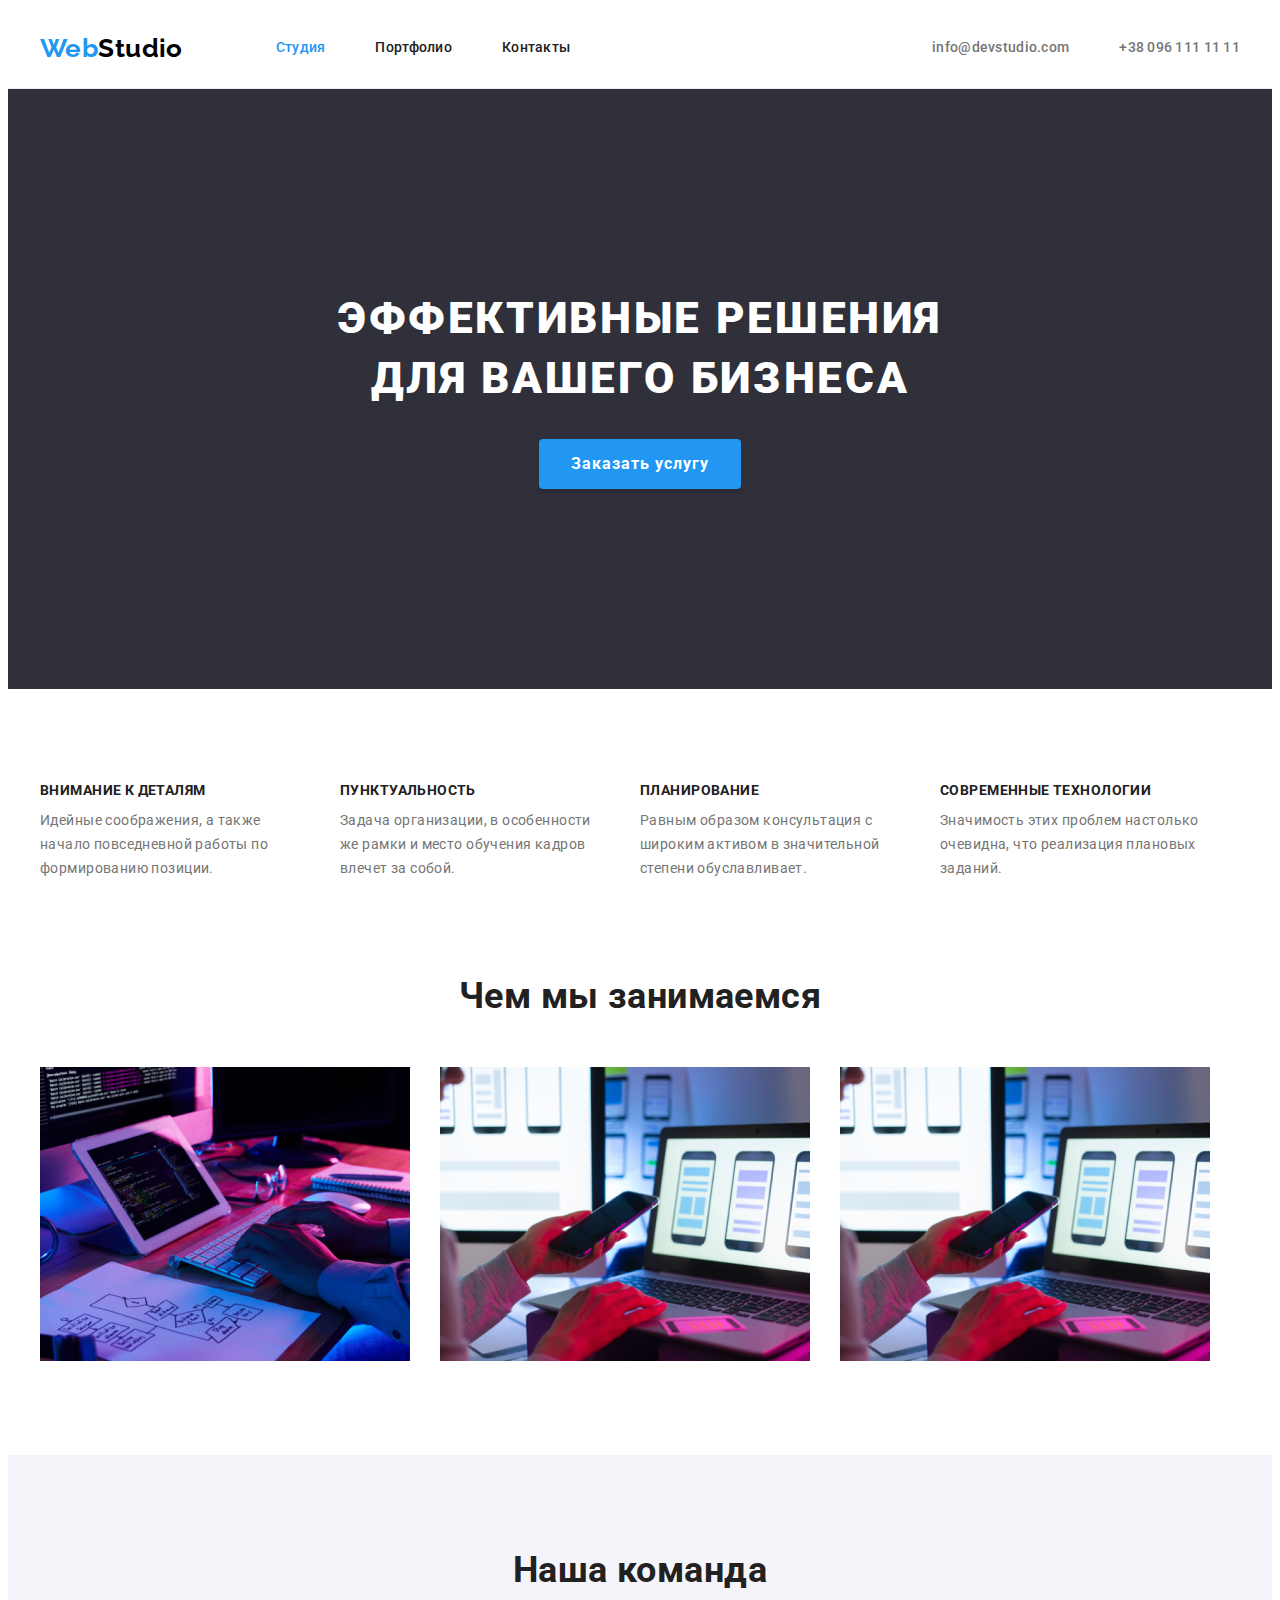
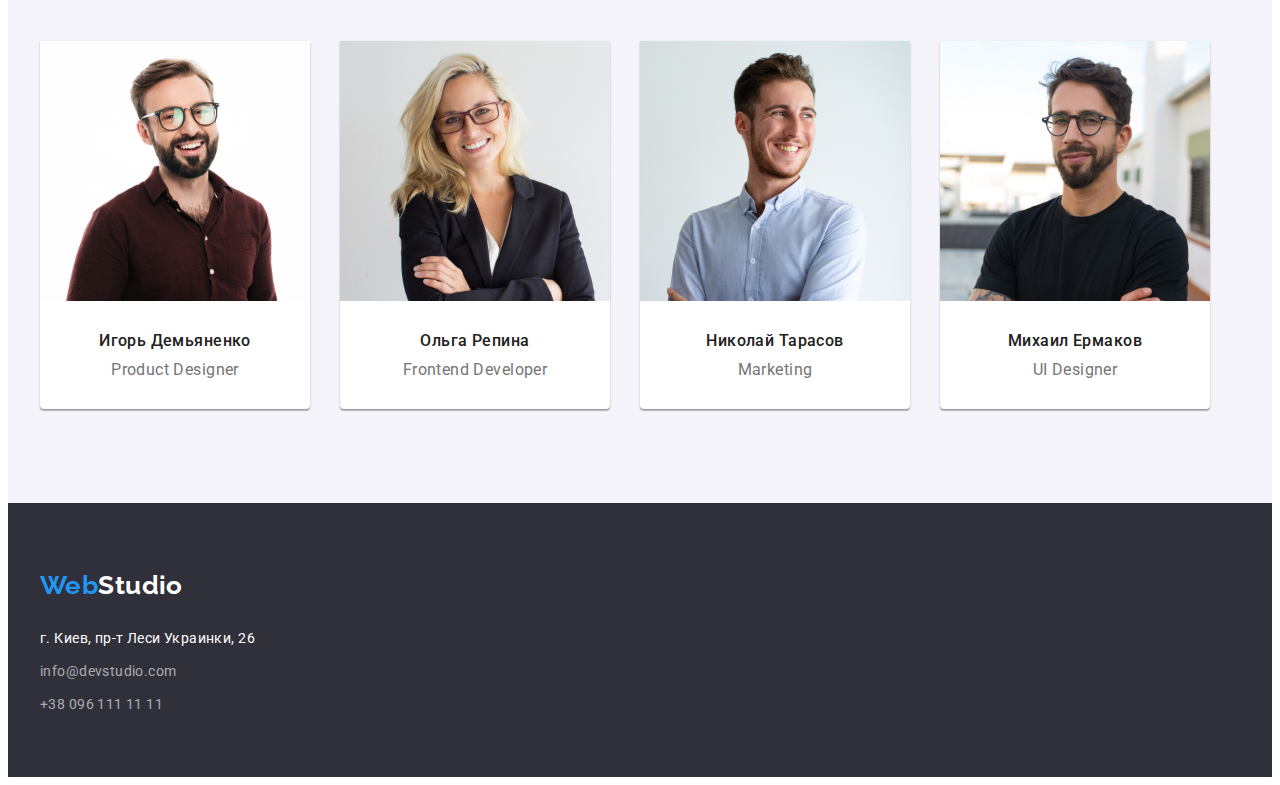
==== index.html @ 7ce954c1 "Initial commit" ====
<!DOCTYPE html>
<html lang="ru">
  <head>
    <meta charset="UTF-8" />
    <meta http-equiv="X-UA-Compatible" content="IE=edge" />
    <meta name="viewport" content="width=device-width, initial-scale=1.0" />
    <title>HW-03</title>
    <!-- Fonts -->

    <link rel="preconnect" href="https://fonts.googleapis.com" />
    <link rel="preconnect" href="https://fonts.gstatic.com" crossorigin />
    <link
      href="https://fonts.googleapis.com/css2?family=Raleway:wght@700&family=Roboto:wght@400;500;700;900&display=swap"
      rel="stylesheet"
    />

    <!-- NORMOLIZE -->
    <link
      rel="stylesheet"
      href="https://cdnjs.cloudflare.com/ajax/libs/modern-normalize/1.1.0/modern-normalize.min.css"
      integrity="sha512-wpPYUAdjBVSE4KJnH1VR1HeZfpl1ub8YT/NKx4PuQ5NmX2tKuGu6U/JRp5y+Y8XG2tV+wKQpNHVUX03MfMFn9Q=="
      crossorigin="anonymous"
      referrerpolicy="no-referrer"
    />

    <!-- Custom styles -->
    <link rel="stylesheet" href="./css/styles.css" />
  </head>
  <body>
    <!-- Заголовок -->
    <header class="header-style">
      <div class="container header-container">
        <a class="logo" href="./index.html" lang="en">Web<span class="header-logo">Studio</span></a>
        <nav class="navigation">
          <ul class="list navigation-list">
            <li class="list-item navigation-item">
              <a class="header-link-current" href="./index.html">Студия</a>
            </li>
            <li class="list-item navigation-item">
              <a class="header-link" href="./portfolio.html">Портфолио</a>
            </li>
            <li class="list-item navigation-item"><a class="header-link" href="">Контакты</a></li>
          </ul>
        </nav>
        <ul class="list head-contact-list">
          <li class="head-contact-item">
            <a class="header-mail" href="mailto:info@devstudio.com">info@devstudio.com</a>
          </li>
          <li class="head-contact-item">
            <a class="header-tel" href="tel:+380961111111">+38 096 111 11 11</a>
          </li>
        </ul>
      </div>
    </header>

    <main>
      <!--  Hero  -->
      <section class="hero">
        <div class="container">
          <h1 class="hero-description">Эффективные решения для вашего бизнеса</h1>
          <button class="hero-btn" type="button">Заказать услугу</button>
        </div>
      </section>

      <!-- Benefits -->

      <section class="benefits-section">
        <div class="container">
          <h2 class="visually-hidden">Наши преимущества</h2>
          <ul class="list benefits-list">
            <li class="benefits-item">
              <h3 class="benefits-type">Внимание к деталям</h3>
              <p class="benefits-description">
                Идейные соображения, а также начало повседневной работы по формированию позиции.
              </p>
            </li>
            <li class="benefits-item">
              <h3 class="benefits-type">Пунктуальность</h3>
              <p class="benefits-description">
                Задача организации, в особенности же рамки и место обучения кадров влечет за собой.
              </p>
            </li>
            <li class="benefits-item">
              <h3 class="benefits-type">Планирование</h3>
              <p class="benefits-description">
                Равным образом консультация с широким активом в значительной степени обуславливает.
              </p>
            </li>
            <li class="benefits-item">
              <h3 class="benefits-type">Современные технологии</h3>
              <p class="benefits-description">
                Значимость этих проблем настолько очевидна, что реализация плановых заданий.
              </p>
            </li>
          </ul>
        </div>
      </section>

      <!-- What are we doing -->

      <section class="about-section">
        <div class="container about-container">
          <h2 class="about">Чем мы занимаемся</h2>
          <ul class="list about-list">
            <li class="about-item">
              <img
                class="about-photo"
                src="./images/Services/service-img-1.jpg"
                alt="Service1"
                width="370"
                height="294"
              />
            </li>
            <li class="about-item">
              <img
                class="about-photo"
                src="./images/Services/service-img-2.jpg"
                alt="Service2"
                width="370"
                height="294"
              />
            </li>
            <li class="about-item">
              <img
                class="about-photo"
                src="./images/Services/service-img-2.jpg"
                alt="Service3"
                width="370"
                height="294"
              />
            </li>
          </ul>
        </div>
      </section>

      <!-- Our team -->
      <section class="team-section">
        <div class="container team-container">
          <h2 class="team">Наша команда</h2>
          <ul class="list team-list">
            <li class="member-card">
              <img
                class="member-photo"
                src="./images/team/member-img-1.jpg"
                alt="Photo Ihor"
                width="270"
                height="260"
              />
              <div class="team-name-position">
                <h3 class="team-member">Игорь Демьяненко</h3>
                <p class="member-position" lang="en">Product Designer</p>
              </div>
            </li>
            <li class="member-card">
              <img
                class="member-photo"
                src="./images/team/member-img-2.jpg"
                alt="Photo Olga"
                width="270"
                height="260"
              />
              <div class="team-name-position">
                <h3 class="team-member">Ольга Репина</h3>
                <p class="member-position" lang="en">Frontend Developer</p>
              </div>
            </li>
            <li class="member-card">
              <img
                class="member-photo"
                src="./images/team/member-img-3.jpg"
                alt="Photo Nikolay"
                width="270"
                height="260"
              />
              <div class="team-name-position">
                <h3 class="team-member">Николай Тарасов</h3>
                <p class="member-position" lang="en">Marketing</p>
              </div>
            </li>
            <li class="member-card">
              <img
                class="member-photo"
                src="./images/team/member-img-4.jpg"
                alt="Photo Mikhail"
                width="270"
              />
              <div class="team-name-position">
                <h3 class="team-member">Михаил Ермаков</h3>
                <p class="member-position" lang="en">UI Designer</p>
              </div>
            </li>
          </ul>
        </div>
      </section>
    </main>

    <!-- Footer -->
    <footer class="footer">
      <div class="container footer-container">
        <a class="logo logo-footer" href="./index.html" lang="en"
          >Web<span class="footer-logo">Studio</span></a
        >
        <!-- Контактная информация -->
        <address>
          <ul class="list address-list">
            <li class="address-item">
              <a
                class="geoposition"
                href="http://goo.gl/maps/pMn1y5M8isp2wxhz7"
                target="_blank"
                rel="noopener noreferrer"
                >г. Киев, пр-т Леси Украинки, 26</a
              >
            </li>
            <li class="address-item">
              <a class="footer-mail" href="mailto:info@devstudio.com">info@devstudio.com</a>
            </li>
            <li class="address-item">
              <a class="footer-tel" href="tel:+380961111111">+38 096 111 11 11</a>
            </li>
          </ul>
        </address>
      </div>
    </footer>
  </body>
</html>
---- css/styles.css ----
:root {
  --accent-color: #2196f3;
  --white-txt-color: #ffffff;
  --text-benef-tel-filter-col: #757575;
  --text-headlink-team-beneftype-col: #212121;
  --footer-hero-bcg-color: #2f303a;
  --ind-hero-btn-hover-bcg-col: #188ce8;
  --ind-team-section-bcg-col: #f5f4fa;
  --main-bcg-color: #ffffff;
  --portfolio-btn-bcg-col: #f5f4fa;
  --logo-header-col: #000000;
  --footer-mail-tel-txt-col: rgba(255, 255, 255, 0.6);
}

body {
  font-family: 'Roboto', sans-serif;
  font-size: 14px;
  letter-spacing: 0.03em;
  background-color: var(--main-bcg-color);
}

h1,
h2,
h3,
h4,
h5,
h6,
p {
  margin: 0;
}

img {
  display: block;
}

/* lists style */
.list {
  list-style: none;
  padding: 0;
  margin: 0;
}

.visually-hidden {
  position: absolute;
  white-space: nowrap;
  width: 1px;
  height: 1px;
  overflow: hidden;
  border: 0;
  padding: 0;
  clip: rect(0 0 0 0);
  clip-path: inset(50%);
  margin: -1px;
}

.container {
  /* outline: 1px solid red; */

  width: 1200px;
  padding-left: 15px;
  padding-right: 15px;

  margin-left: auto;
  margin-right: auto;
}

/* ------------------------------header style ------------------------------*/

.header-style {
  border-bottom: 1px solid #ececec;
}

.header-container {
  display: flex;
  align-items: center;
}

.logo {
  margin-right: 93px;

  font-family: 'Raleway', sans-serif;
  font-weight: 700;
  font-size: 26px;
  line-height: 1.71;
  color: var(--accent-color);
  text-decoration: none;
}

.header-logo {
  color: var(--logo-header-col);
  text-decoration: none;
}

.navigation-list {
  display: flex;
  align-items: center;
}

.navigation-item {
  margin-right: 50px;
}

.navigation-item:last-child {
  margin-right: 0;
}

.header-link,
.header-link-current {
  display: block;
  padding-top: 32px;
  padding-bottom: 32px;
}

.header-link-current {
  font-weight: 500;
  line-height: 1.14;
  letter-spacing: 0.02em;
  color: var(--accent-color);
  text-decoration: none;
}

.header-link {
  font-weight: 500;
  line-height: 1.14;
  letter-spacing: 0.02em;
  color: var(--text-headlink-team-beneftype-col);
  text-decoration: none;
}
.header-link:hover,
.header-link:focus {
  color: var(--accent-color);
}

.head-contact-list {
  display: flex;
  align-items: center;
  margin-left: auto;
}

.head-contact-item {
  margin-right: 50px;
}

.head-contact-item:last-child {
  margin-right: 0;
}

.header-mail {
  font-family: 'Roboto';
  font-style: normal;
  font-weight: 500;
  font-size: 14px;
  line-height: 1.14;
  letter-spacing: 0.02em;
  color: var(--text-benef-tel-filter-col);
  text-decoration: none;
  list-style: none;
}

.header-mail,
.header-tel {
  display: block;
  padding-top: 32px;
  padding-bottom: 32px;
}

.header-mail:hover,
.header-mail:focus {
  color: var(--accent-color);
}

.header-tel {
  font-weight: 500;
  line-height: 1.14;
  letter-spacing: 0.02em;
  color: var(--text-benef-tel-filter-col);
  text-decoration: none;
}
.header-tel:hover,
.header-tel:focus {
  color: var(--accent-color);
}

/* ------------------------------footer style------------------------------ */
.footer {
  background-color: var(--footer-hero-bcg-color);
  padding-top: 60px;
  padding-bottom: 60px;
}

.footer-container {
  align-items: center;
}

.logo-footer {
  display: block;
  margin-bottom: 20px;
}

.footer-logo {
  color: var(--white-txt-color);
}

.address-item {
  display: block;
  margin-bottom: 9px;
}

.address-item:last-child {
  margin-bottom: 0;
}

.geoposition {
  font-style: normal;
  line-height: 1.71;
  color: var(--white-txt-color);
  text-decoration: none;
}
.geoposition:hover,
.geoposition:focus {
  color: var(--accent-color);
}

.footer-mail,
.footer-tel {
  font-style: normal;
  line-height: 1.71;
  color: var(--footer-mail-tel-txt-col);
  text-decoration: none;
}
.footer-tel:hover,
.footer-tel:focus,
.footer-mail:hover,
.footer-mail:focus {
  color: var(--accent-color);
}

/* ------------------------------index style------------------------------ */
/* -----------------hero----------------- */
.hero {
  background-color: var(--footer-hero-bcg-color);
  padding-top: 200px;
  padding-bottom: 200px;
}

.hero-description {
  display: block;
  width: 696px;
  height: 120px;
  margin-bottom: 30px;
  margin-right: auto;
  margin-left: auto;

  font-weight: 900;
  font-size: 44px;
  line-height: 1.36;
  text-align: center;
  letter-spacing: 0.06em;
  text-transform: uppercase;
  color: var(--white-txt-color);
}

.hero-btn {
  margin-right: auto;
  margin-left: auto;

  padding-top: 10px;
  padding-right: 32px;
  padding-bottom: 10px;
  padding-left: 32px;

  font-family: 'Roboto', sans-serif;
  font-weight: 700;
  font-size: 16px;
  line-height: 1.88;
  display: flex;
  align-items: center;
  text-align: center;
  letter-spacing: 0.06em;
  color: var(--white-txt-color);
  background-color: var(--accent-color);
  cursor: pointer;
  box-shadow: 0px 4px 4px rgba(0, 0, 0, 0.15);
  border: none;
  border-radius: 4px;
}

.hero-btn:hover,
.hero-btn:focus {
  background-color: var(--ind-hero-btn-hover-bcg-col);
}

/* -----------------benefits----------------- */
.benefits-section {
  padding-top: 94px;
  padding-bottom: 94px;
}

.benefits-list {
  display: flex;
  align-items: center;
}
.benefits-item {
  display: block;
  width: 270px;
  margin-right: 30px;
}

.benefits-item:last-child {
  margin-right: 0;
}

.benefits-type {
  font-size: 14px;
  font-weight: 700;
  line-height: 1.14;
  margin-bottom: 10px;
  text-transform: uppercase;
  color: var(--text-headlink-team-beneftype-col);
}

.benefits-description {
  line-height: 1.71;
  color: var(--text-benef-tel-filter-col);
}

/* -----------------about and team----------------- */

.about-section {
  padding-bottom: 94px;
}

.about {
  display: block;
  align-items: center;
  margin-bottom: 50px;
}

.about-list {
  display: flex;
}

.about-item {
  display: block;
  margin-right: 30px;
}
.about-item:last-child {
  margin-right: 0;
}

.team-section {
  background-color: var(--ind-team-section-bcg-col);
  padding-top: 94px;
  padding-bottom: 94px;
}

.about,
.team {
  font-weight: 700;
  font-size: 36px;
  line-height: 1.17;
  text-align: center;
  color: var(--text-headlink-team-beneftype-col);
}

.team {
  display: block;
  align-items: center;
  margin-bottom: 50px;
}

.team-list {
  display: flex;
  align-items: center;
}

.member-card {
  margin-right: 30px;
  width: 270px;
  height: 368px;
  box-shadow: 0px 1px 3px rgba(0, 0, 0, 0.12), 0px 1px 1px rgba(0, 0, 0, 0.14),
    0px 2px 1px rgba(0, 0, 0, 0.2);
  border-radius: 0px 0px 4px 4px;
  background-color: var(--main-bcg-color);
}

.member-card:last-child {
  margin-right: 0;
}

.team-name-position {
  padding-top: 30px;
  padding-bottom: 30px;
}

.team-member {
  margin-bottom: 10px;

  font-weight: 500;
  font-size: 16px;
  line-height: 1.19;
  text-align: center;
  color: var(--text-headlink-team-beneftype-col);
}

.member-position {
  font-size: 16px;
  line-height: 1.19;
  text-align: center;
  color: var(--text-benef-tel-filter-col);
}

/* ------------------------------porfolio style------------------------------ */
.portfolio-section {
  padding-top: 94px;
  padding-bottom: 94px;
}

.portfolio-btn-list {
  display: flex;
  align-items: center;
  justify-content: center;

  margin-bottom: 50px;
}

.portfolio-btn-item {
  margin-right: 8px;
}

.portfolio-btn-item:last-child {
  margin-right: 0;
}

.btn {
  padding-top: 6px;
  padding-right: 22px;
  padding-bottom: 6px;
  padding-left: 22px;

  font-family: 'Roboto';
  font-style: normal;
  font-weight: 500;
  font-size: 16px;
  line-height: 1.62;
  color: var(--text-headlink-team-beneftype-col);
  background: var(--portfolio-btn-bcg-col);

  box-shadow: 0px 3px 1px rgba(0, 0, 0, 0.1), 0px 1px 2px rgba(0, 0, 0, 0.08),
    0px 2px 2px rgba(0, 0, 0, 0.12);
  border: none;
  border-radius: 4px;
  cursor: pointer;
}

.btn:hover,
.btn:focus {
  color: var(--white-txt-color);
  background-color: var(--accent-color);
}

.portfolio-list {
  display: flex;
  flex-wrap: wrap;
}

.portfolio-item {
  box-sizing: border-box;
  width: 370px;
  margin-right: 30px;
  margin-bottom: 30px;
}

.portfolio-item:nth-child(3n) {
  margin-right: 0;
}

.portfolio-item:nth-last-child(-n + 3) {
  margin-bottom: 0;
}

.descr-filtname-grp {
  padding-top: 20px;
  padding-right: 24px;
  padding-bottom: 20px;
  padding-left: 24px;
  border-right: 1px solid #eeeeee;
  border-bottom: 1px solid #eeeeee;
  border-left: 1px solid #eeeeee;
}

.description,
.filter-name {
  display: block;
}

.description {
  margin-bottom: 4px;

  font-weight: 700;
  font-size: 18px;
  line-height: 2;
  letter-spacing: 0.06em;
  color: var(--text-headlink-team-beneftype-col);
}

.filter-name {
  font-size: 16px;
  line-height: 1.88;
  color: var(--text-benef-tel-filter-col);
}
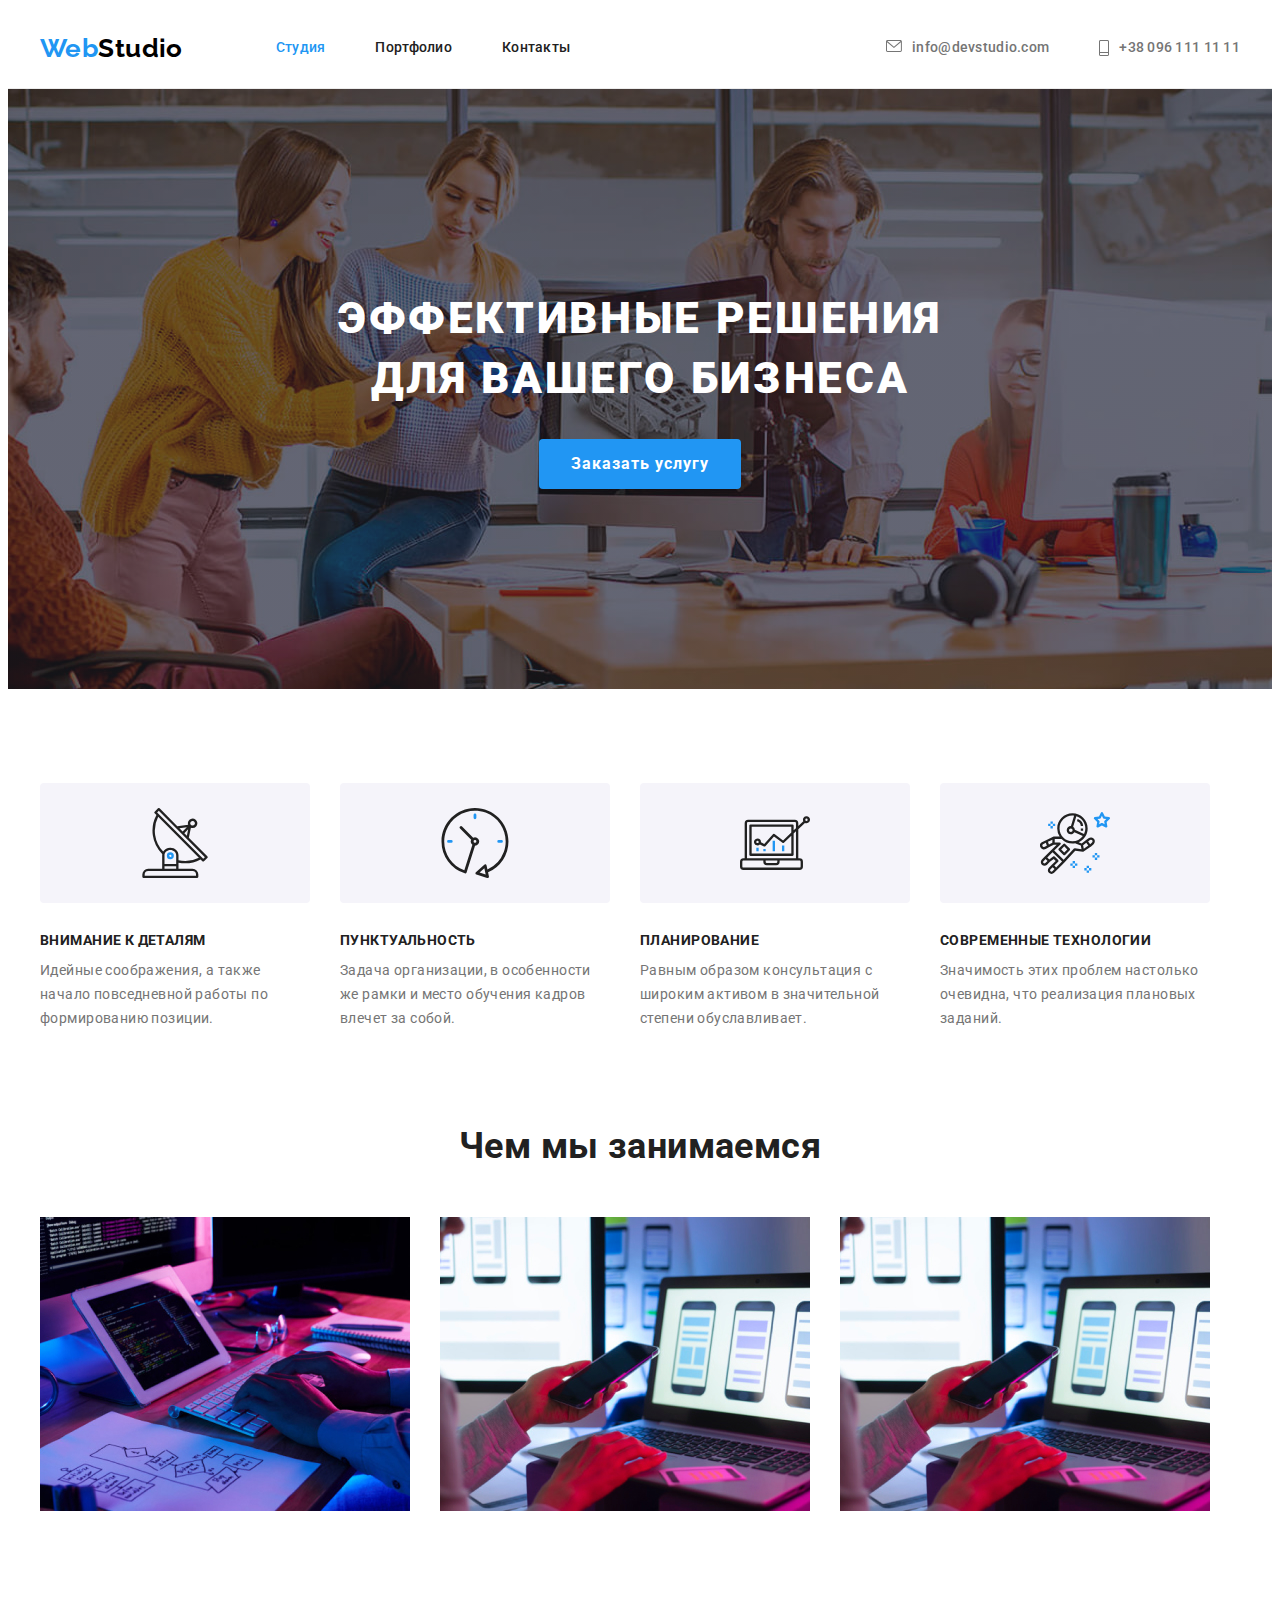
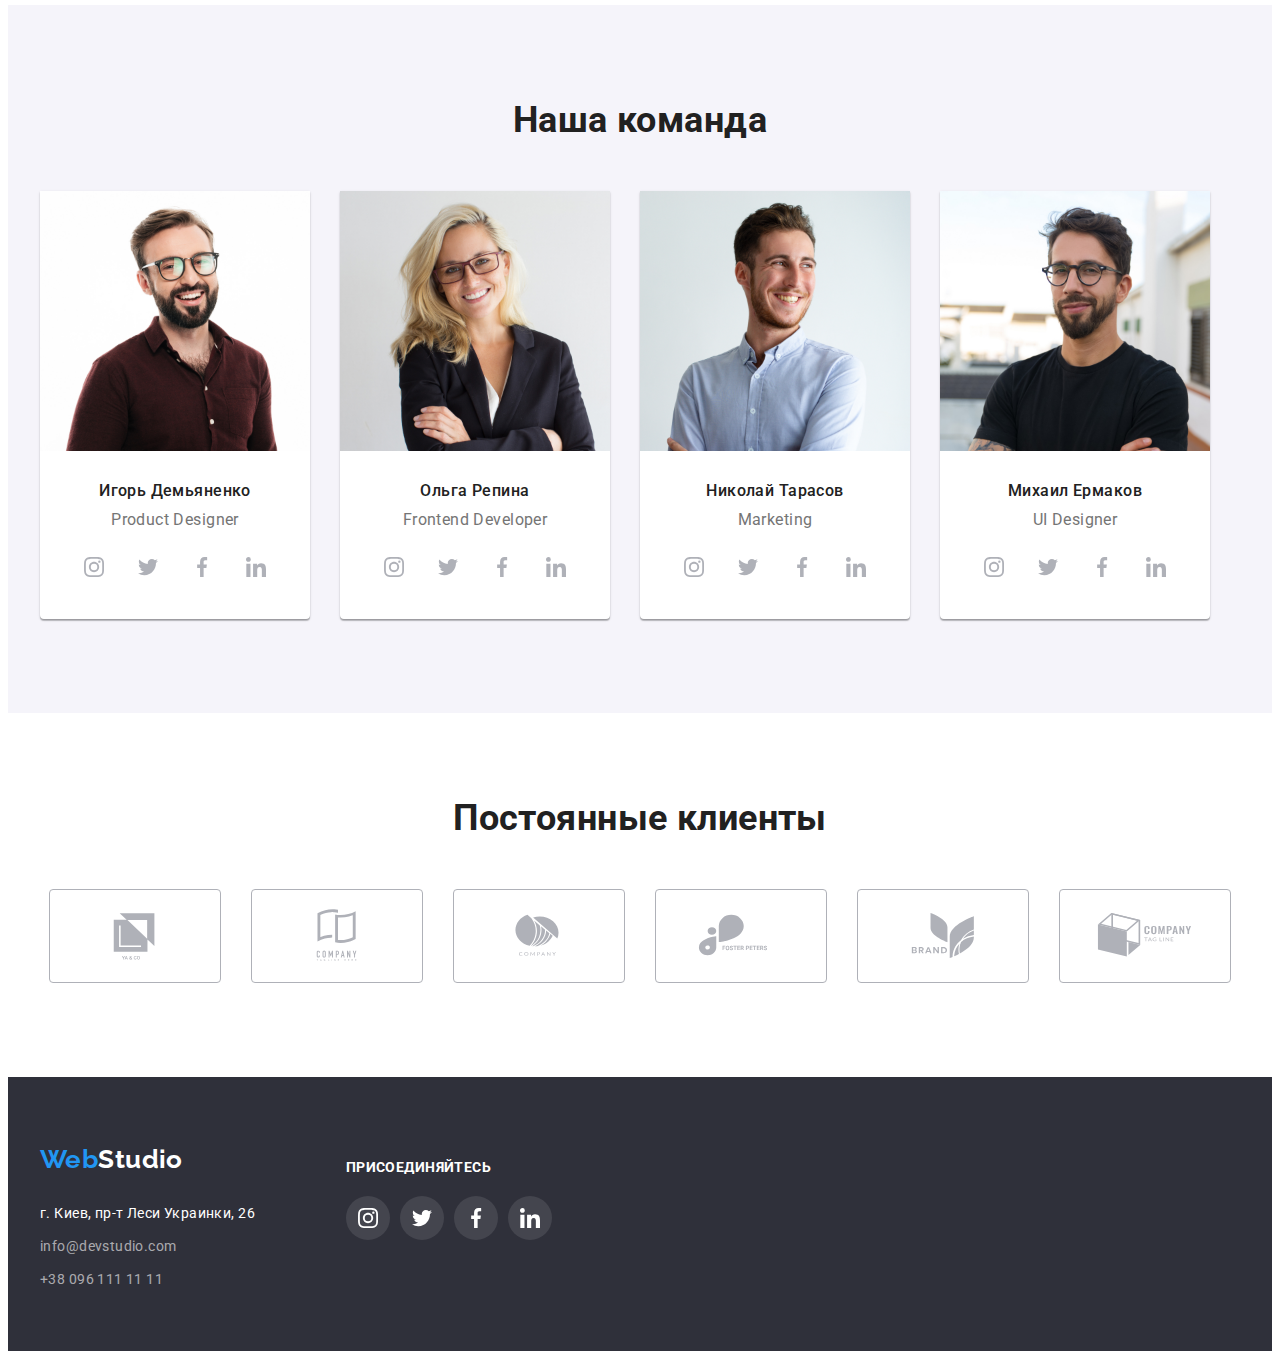
==== commit 57e1715b: "ДЗ 04" ====
--- a/index.html
+++ b/index.html
@@ -4,7 +4,7 @@
     <meta charset="UTF-8" />
     <meta http-equiv="X-UA-Compatible" content="IE=edge" />
     <meta name="viewport" content="width=device-width, initial-scale=1.0" />
-    <title>HW-03</title>
+    <title>HW-04</title>
     <!-- Fonts -->
 
     <link rel="preconnect" href="https://fonts.googleapis.com" />
@@ -44,10 +44,18 @@
         </nav>
         <ul class="list head-contact-list">
           <li class="head-contact-item">
-            <a class="header-mail" href="mailto:info@devstudio.com">info@devstudio.com</a>
+            <a class="header-mail" href="mailto:info@devstudio.com">
+              <svg class="contact-icon" width="16" height="12">
+                        <use href="../images/sprite.svg#icon-email"></use>
+                      </svg>
+              info@devstudio.com</a>
           </li>
           <li class="head-contact-item">
-            <a class="header-tel" href="tel:+380961111111">+38 096 111 11 11</a>
+            <a class="header-tel" href="tel:+380961111111">
+              <svg class="contact-icon" width="10" height="16">
+                        <use href="../images/sprite.svg#icon-phone"></use>
+                      </svg>
+              +38 096 111 11 11</a>
           </li>
         </ul>
       </div>
@@ -69,24 +77,44 @@
           <h2 class="visually-hidden">Наши преимущества</h2>
           <ul class="list benefits-list">
             <li class="benefits-item">
+              <div class="benefits-icon-place">
+                <svg class="benefits-icon" width="70" height="70">
+                        <use href="../images/sprite.svg#icon-benef-1"></use>
+                      </svg>
+              </div>
               <h3 class="benefits-type">Внимание к деталям</h3>
               <p class="benefits-description">
                 Идейные соображения, а также начало повседневной работы по формированию позиции.
               </p>
             </li>
             <li class="benefits-item">
+              <div class="benefits-icon-place">
+                <svg class="benefits-icon" width="70" height="70">
+                        <use href="../images/sprite.svg#icon-benef-2"></use>
+                      </svg>
+              </div>
               <h3 class="benefits-type">Пунктуальность</h3>
               <p class="benefits-description">
                 Задача организации, в особенности же рамки и место обучения кадров влечет за собой.
               </p>
             </li>
             <li class="benefits-item">
+              <div class="benefits-icon-place">
+                <svg class="benefits-icon" width="70" height="70">
+                        <use href="../images/sprite.svg#icon-benef-3"></use>
+                      </svg>
+              </div>
               <h3 class="benefits-type">Планирование</h3>
               <p class="benefits-description">
                 Равным образом консультация с широким активом в значительной степени обуславливает.
               </p>
             </li>
             <li class="benefits-item">
+              <div class="benefits-icon-place">
+                <svg class="benefits-icon" width="70" height="70">
+                        <use href="../images/sprite.svg#icon-benef-4"></use>
+                      </svg>
+              </div>
               <h3 class="benefits-type">Современные технологии</h3>
               <p class="benefits-description">
                 Значимость этих проблем настолько очевидна, что реализация плановых заданий.
@@ -149,6 +177,59 @@
               <div class="team-name-position">
                 <h3 class="team-member">Игорь Демьяненко</h3>
                 <p class="member-position" lang="en">Product Designer</p>
+                <ul class="socials list">
+                  <li class="socials-item">
+                    <a
+                      class="socials-link link"
+                      href=""
+                      target="_blank"
+                      rel="noopener noreferrer"
+                      aria-label="иконка Instagram"
+                    >
+                      <svg class="socials-icon" width="20" height="20">
+                        <use href="../images/sprite.svg#icon-instagram"></use>
+                      </svg>
+                    </a>
+                  </li>
+                  <li class="socials-item">
+                    <a
+                      class="socials-link link"
+                      href=""
+                      target="_blank"
+                      rel="noopener noreferrer"
+                      aria-label="иконка Twitter"
+                    >
+                      <svg class="socials-icon" width="20" height="20">
+                        <use href="./images/sprite.svg#icon-twitter"></use>
+                      </svg>
+                    </a>
+                  </li>
+                  <li class="socials-item">
+                    <a
+                      class="socials-link link"
+                      href=""
+                      target="_blank"
+                      rel="noopener noreferrer"
+                      aria-label="иконка Facebook"
+                    >
+                      <svg class="socials-icon" width="20" height="20">
+                        <use href="./images/sprite.svg#icon-facebook"></use></svg
+                    ></a>
+                  </li>
+                  <li class="socials-item">
+                    <a
+                      class="socials-link link"
+                      href=""
+                      target="_blank"
+                      rel="noopener noreferrer"
+                      aria-label="иконка Linkedin"
+                    >
+                      <svg class="socials-icon" width="20" height="20">
+                        <use href="./images/sprite.svg#icon-linkedin"></use>
+                      </svg>
+                    </a>
+                  </li>
+                </ul>
               </div>
             </li>
             <li class="member-card">
@@ -162,6 +243,59 @@
               <div class="team-name-position">
                 <h3 class="team-member">Ольга Репина</h3>
                 <p class="member-position" lang="en">Frontend Developer</p>
+                <ul class="socials list">
+                  <li class="socials-item">
+                    <a
+                      class="socials-link link"
+                      href=""
+                      target="_blank"
+                      rel="noopener noreferrer"
+                      aria-label="иконка Instagram"
+                    >
+                      <svg class="socials-icon" width="20" height="20">
+                        <use href="../images/sprite.svg#icon-instagram"></use>
+                      </svg>
+                    </a>
+                  </li>
+                  <li class="socials-item">
+                    <a
+                      class="socials-link link"
+                      href=""
+                      target="_blank"
+                      rel="noopener noreferrer"
+                      aria-label="иконка Twitter"
+                    >
+                      <svg class="socials-icon" width="20" height="20">
+                        <use href="./images/sprite.svg#icon-twitter"></use>
+                      </svg>
+                    </a>
+                  </li>
+                  <li class="socials-item">
+                    <a
+                      class="socials-link link"
+                      href=""
+                      target="_blank"
+                      rel="noopener noreferrer"
+                      aria-label="иконка Facebook"
+                    >
+                      <svg class="socials-icon" width="20" height="20">
+                        <use href="./images/sprite.svg#icon-facebook"></use></svg
+                    ></a>
+                  </li>
+                  <li class="socials-item">
+                    <a
+                      class="socials-link link"
+                      href=""
+                      target="_blank"
+                      rel="noopener noreferrer"
+                      aria-label="иконка Linkedin"
+                    >
+                      <svg class="socials-icon" width="20" height="20">
+                        <use href="./images/sprite.svg#icon-linkedin"></use>
+                      </svg>
+                    </a>
+                  </li>
+                </ul>
               </div>
             </li>
             <li class="member-card">
@@ -175,6 +309,59 @@
               <div class="team-name-position">
                 <h3 class="team-member">Николай Тарасов</h3>
                 <p class="member-position" lang="en">Marketing</p>
+                <ul class="socials list">
+                  <li class="socials-item">
+                    <a
+                      class="socials-link link"
+                      href=""
+                      target="_blank"
+                      rel="noopener noreferrer"
+                      aria-label="иконка Instagram"
+                    >
+                      <svg class="socials-icon" width="20" height="20">
+                        <use href="../images/sprite.svg#icon-instagram"></use>
+                      </svg>
+                    </a>
+                  </li>
+                  <li class="socials-item">
+                    <a
+                      class="socials-link link"
+                      href=""
+                      target="_blank"
+                      rel="noopener noreferrer"
+                      aria-label="иконка Twitter"
+                    >
+                      <svg class="socials-icon" width="20" height="20">
+                        <use href="./images/sprite.svg#icon-twitter"></use>
+                      </svg>
+                    </a>
+                  </li>
+                  <li class="socials-item">
+                    <a
+                      class="socials-link link"
+                      href=""
+                      target="_blank"
+                      rel="noopener noreferrer"
+                      aria-label="иконка Facebook"
+                    >
+                      <svg class="socials-icon" width="20" height="20">
+                        <use href="./images/sprite.svg#icon-facebook"></use></svg
+                    ></a>
+                  </li>
+                  <li class="socials-item">
+                    <a
+                      class="socials-link link"
+                      href=""
+                      target="_blank"
+                      rel="noopener noreferrer"
+                      aria-label="иконка Linkedin"
+                    >
+                      <svg class="socials-icon" width="20" height="20">
+                        <use href="./images/sprite.svg#icon-linkedin"></use>
+                      </svg>
+                    </a>
+                  </li>
+                </ul>
               </div>
             </li>
             <li class="member-card">
@@ -187,17 +374,159 @@
               <div class="team-name-position">
                 <h3 class="team-member">Михаил Ермаков</h3>
                 <p class="member-position" lang="en">UI Designer</p>
+                <ul class="socials list">
+                  <li class="socials-item">
+                    <a
+                      class="socials-link link"
+                      href=""
+                      target="_blank"
+                      rel="noopener noreferrer"
+                      aria-label="иконка Instagram"
+                    >
+                      <svg class="socials-icon" width="20" height="20">
+                        <use href="../images/sprite.svg#icon-instagram"></use>
+                      </svg>
+                    </a>
+                  </li>
+                  <li class="socials-item">
+                    <a
+                      class="socials-link link"
+                      href=""
+                      target="_blank"
+                      rel="noopener noreferrer"
+                      aria-label="иконка Twitter"
+                    >
+                      <svg class="socials-icon" width="20" height="20">
+                        <use href="./images/sprite.svg#icon-twitter"></use>
+                      </svg>
+                    </a>
+                  </li>
+                  <li class="socials-item">
+                    <a
+                      class="socials-link link"
+                      href=""
+                      target="_blank"
+                      rel="noopener noreferrer"
+                      aria-label="иконка Facebook"
+                    >
+                      <svg class="socials-icon" width="20" height="20">
+                        <use href="./images/sprite.svg#icon-facebook"></use></svg
+                    ></a>
+                  </li>
+                  <li class="socials-item">
+                    <a
+                      class="socials-link link"
+                      href=""
+                      target="_blank"
+                      rel="noopener noreferrer"
+                      aria-label="иконка Linkedin"
+                    >
+                      <svg class="socials-icon" width="20" height="20">
+                        <use href="./images/sprite.svg#icon-linkedin"></use>
+                      </svg>
+                    </a>
+                  </li>
+                </ul>
               </div>
             </li>
           </ul>
         </div>
       </section>
+      
+      <!-- Our clients -->
+      <section class="clients-section">
+      <div class="container clients-container">
+        <h2 class="clients">Постоянные клиенты</h2>
+        <ul class="clients-list list">
+                  <li class="clients-item">
+                    <a
+                      class="clients-link link"
+                      href=""
+                      target="_blank"
+                      rel="noopener noreferrer"
+                      aria-label="постоянный клиент 1"
+                    >
+                      <svg class="clients-icon" width="106" height="60">
+                        <use href="../images/sprite.svg#icon-client1"></use>
+                      </svg>
+                    </a>
+                  </li>
+                  <li class="clients-item">
+                    <a
+                      class="clients-link link"
+                      href=""
+                      target="_blank"
+                      rel="noopener noreferrer"
+                      aria-label="постоянный клиент 2"
+                    >
+                      <svg class="clients-icon" width="106" height="60">
+                        <use href="../images/sprite.svg#icon-client2"></use>
+                      </svg>
+                    </a>
+                  </li>
+                  <li class="clients-item">
+                    <a
+                      class="clients-link link"
+                      href=""
+                      target="_blank"
+                      rel="noopener noreferrer"
+                      aria-label="постоянный клиент 3"
+                    >
+                      <svg class="clients-icon" width="106" height="60">
+                        <use href="../images/sprite.svg#icon-client3"></use>
+                      </svg>
+                    </a>
+                  </li>
+                  <li class="clients-item">
+                    <a
+                      class="clients-link link"
+                      href=""
+                      target="_blank"
+                      rel="noopener noreferrer"
+                      aria-label="постоянный клиент 4"
+                    >
+                      <svg class="clients-icon" width="106" height="60">
+                        <use href="../images/sprite.svg#icon-client4"></use>
+                      </svg>
+                    </a>
+                  </li>
+                  <li class="clients-item">
+                    <a
+                      class="clients-link link"
+                      href=""
+                      target="_blank"
+                      rel="noopener noreferrer"
+                      aria-label="постоянный клиент 5"
+                    >
+                      <svg class="clients-icon" width="106" height="60">
+                        <use href="../images/sprite.svg#icon-client5"></use>
+                      </svg>
+                    </a>
+                  </li>
+                  <li class="clients-item">
+                    <a
+                      class="clients-link link"
+                      href=""
+                      target="_blank"
+                      rel="noopener noreferrer"
+                      aria-label="постоянный клиент 6"
+                    >
+                      <svg class="clients-icon" width="106" height="60">
+                        <use href="../images/sprite.svg#icon-client6"></use>
+                      </svg>
+                    </a>
+                  </li>
+      </div>
+      </section>
     </main>
 
+    
+    
     <!-- Footer -->
     <footer class="footer">
       <div class="container footer-container">
-        <a class="logo logo-footer" href="./index.html" lang="en"
+        <div class="foot-logo-adress-box">
+          <a class="logo logo-footer" href="./index.html" lang="en"
           >Web<span class="footer-logo">Studio</span></a
         >
         <!-- Контактная информация -->
@@ -220,6 +549,65 @@
             </li>
           </ul>
         </address>
+        </div>
+        <div class="foot-socials-box">
+          <h3 class="foot-socials">Присоединяйтесь</h3>
+          <ul class="foot-socials-list list">
+            <li class="foot-socials-item">
+              <a
+                      class="foot-socials-link link"
+                      href=""
+                      target="_blank"
+                      rel="noopener noreferrer"
+                      aria-label="иконка Instagram"
+                    >
+                      <svg class="foot-socials-icon" width="20" height="20">
+                        <use href="./images/sprite.svg#icon-instagram"></use>
+                      </svg>
+                    </a>
+                  </li> 
+            <li class="foot-socials-item">
+              <a
+                      class="foot-socials-link link"
+                      href=""
+                      target="_blank"
+                      rel="noopener noreferrer"
+                      aria-label="иконка Twitter"
+                    >
+                      <svg class="foot-socials-icon" width="20" height="20">
+                        <use href="./images/sprite.svg#icon-twitter"></use>
+                      </svg>
+                    </a>
+                  </li> 
+            <li class="foot-socials-item">
+              <a
+                      class="foot-socials-link link"
+                      href=""
+                      target="_blank"
+                      rel="noopener noreferrer"
+                      aria-label="иконка Facebook"
+                    >
+                      <svg class="foot-socials-icon" width="20" height="20">
+                        <use href="./images/sprite.svg#icon-facebook"></use>
+                      </svg>
+                    </a>
+                  </li>
+            <li class="foot-socials-item">
+              <a
+                      class="foot-socials-link link"
+                      href=""
+                      target="_blank"
+                      rel="noopener noreferrer"
+                      aria-label="иконка Linkedin"
+                    >
+                      <svg class="foot-socials-icon" width="20" height="20">
+                        <use href="./images/sprite.svg#icon-linkedin"></use>
+                      </svg>
+                    </a>
+                  </li>                          
+            
+          </ul>
+        </div>
       </div>
     </footer>
   </body>
--- a/css/styles.css
+++ b/css/styles.css
@@ -159,7 +159,8 @@
 
 .header-mail,
 .header-tel {
-  display: block;
+  display: flex;
+  align-content: center;
   padding-top: 32px;
   padding-bottom: 32px;
 }
@@ -181,6 +182,18 @@
   color: var(--accent-color);
 }
 
+.contact-icon {
+  margin-right: 10px;
+  fill: var(--text-benef-tel-filter-col);
+}
+
+.header-mail:hover .contact-icon,
+.header-mail:focus .contact-icon,
+.header-tel:hover .contact-icon,
+.header-tel:focus .contact-icon {
+  fill: var(--accent-color);
+}
+
 /* ------------------------------footer style------------------------------ */
 .footer {
   background-color: var(--footer-hero-bcg-color);
@@ -189,7 +202,12 @@
 }
 
 .footer-container {
-  align-items: center;
+  display: flex;
+  align-items: center;
+}
+
+.foot-logo-adress-box {
+  margin-right: 70px;
 }
 
 .logo-footer {
@@ -235,10 +253,68 @@
   color: var(--accent-color);
 }
 
+.foot-socials-box {
+  padding-top: 12px;
+  padding-bottom: 40px;
+}
+
+.foot-socials-list {
+  display: flex;
+  align-items: center;
+  justify-content: center;
+}
+
+.foot-socials {
+  font-style: normal;
+  font-weight: 700;
+  font-size: 14px;
+  line-height: 1.14;
+  letter-spacing: 0.03em;
+  text-transform: uppercase;
+  color: var(--white-txt-color);
+  margin-bottom: 20px;
+}
+
+.foot-socials-link {
+  display: flex;
+  justify-content: center;
+  align-items: center;
+  width: 44px;
+  height: 44px;
+
+  border-radius: 50%;
+
+  background-color: #ffffff1a;
+}
+
+.foot-socials-link:hover,
+.foot-socials-link:focus {
+  background-color: var(--accent-color);
+}
+
+.foot-socials-item {
+  margin-right: 10px;
+}
+
+.foot-socials-item:last-child {
+  margin-right: 0;
+}
+
+.foot-socials-icon {
+  fill: #ffffff;
+}
+
 /* ------------------------------index style------------------------------ */
 /* -----------------hero----------------- */
 .hero {
+  max-width: 1600px;
+  margin-right: auto;
+  margin-left: auto;
   background-color: var(--footer-hero-bcg-color);
+  background-image: linear-gradient(#2f303a66, #2f303a66), url(../images/bcg/hero-bcg.jpg);
+  background-repeat: no-repeat;
+  background-position: center;
+
   padding-top: 200px;
   padding-bottom: 200px;
 }
@@ -306,6 +382,17 @@
   margin-right: 30px;
 }
 
+.benefits-icon-place {
+  display: flex;
+  align-items: center;
+  justify-content: center;
+  width: 270px;
+  height: 120px;
+  border-radius: 4px;
+  background-color: #f5f4fa;
+  margin-bottom: 30px;
+}
+
 .benefits-item:last-child {
   margin-right: 0;
 }
@@ -377,7 +464,7 @@
 .member-card {
   margin-right: 30px;
   width: 270px;
-  height: 368px;
+  height: 428px;
   box-shadow: 0px 1px 3px rgba(0, 0, 0, 0.12), 0px 1px 1px rgba(0, 0, 0, 0.14),
     0px 2px 1px rgba(0, 0, 0, 0.2);
   border-radius: 0px 0px 4px 4px;
@@ -408,8 +495,105 @@
   line-height: 1.19;
   text-align: center;
   color: var(--text-benef-tel-filter-col);
-}
-
+  margin-bottom: 16px;
+}
+
+/* Social icons */
+
+.socials {
+  display: flex;
+  justify-content: center;
+  align-items: center;
+}
+
+.socials-link {
+  display: flex;
+  justify-content: center;
+  align-items: center;
+  width: 44px;
+  height: 44px;
+
+  border-radius: 50%;
+
+  background-color: var(--main-bcg-color);
+}
+
+.socials-link:hover,
+.socials-link:focus {
+  background-color: var(--accent-color);
+}
+
+.socials-item {
+  margin-right: 10px;
+}
+
+.socials-item:last-child {
+  margin-right: 0;
+}
+
+.socials-icon {
+  fill: #afb1b8;
+}
+
+.socials-link:hover .socials-icon,
+.socials-link:focus .socials-icon {
+  fill: #ffffff;
+}
+
+/* ------------------ our clients ----------------- */
+.clients-section {
+  padding-top: 84px;
+  padding-bottom: 94px;
+}
+
+.clients {
+  font-weight: 700;
+  font-size: 36px;
+  line-height: 1.17;
+  text-align: center;
+  color: var(--text-headlink-team-beneftype-col);
+}
+
+.clients {
+  display: block;
+  align-items: center;
+  margin-bottom: 50px;
+}
+
+.clients-list {
+  display: flex;
+  align-items: center;
+  justify-content: center;
+}
+
+.clients-item:not(:last-child) {
+  margin-right: 30px;
+}
+
+.clients-link {
+  display: flex;
+  align-items: center;
+  justify-content: center;
+
+  width: 170px;
+  height: 92px;
+  border: 1px solid #afb1b8;
+  border-radius: 4px;
+}
+
+.clients-icon {
+  fill: #afb1b8;
+}
+
+.clients-link:hover,
+.clients-link:focus {
+  border-color: var(--accent-color);
+}
+
+.clients-link:hover .clients-icon,
+.clients-link:focus .clients-icon {
+  fill: var(--accent-color);
+}
 /* ------------------------------porfolio style------------------------------ */
 .portfolio-section {
   padding-top: 94px;
@@ -457,6 +641,7 @@
 .btn:focus {
   color: var(--white-txt-color);
   background-color: var(--accent-color);
+  filter: drop-shadow(0px 4px 4px rgba(0, 0, 0, 0.25));
 }
 
 .portfolio-list {
@@ -477,6 +662,12 @@
 
 .portfolio-item:nth-last-child(-n + 3) {
   margin-bottom: 0;
+}
+
+.portfolio-item:hover,
+.portfolio-item:focus {
+  box-shadow: 0px 1px 1px rgba(0, 0, 0, 0.12), 0px 4px 4px rgba(0, 0, 0, 0.06),
+    1px 4px 6px rgba(0, 0, 0, 0.16);
 }
 
 .descr-filtname-grp {
